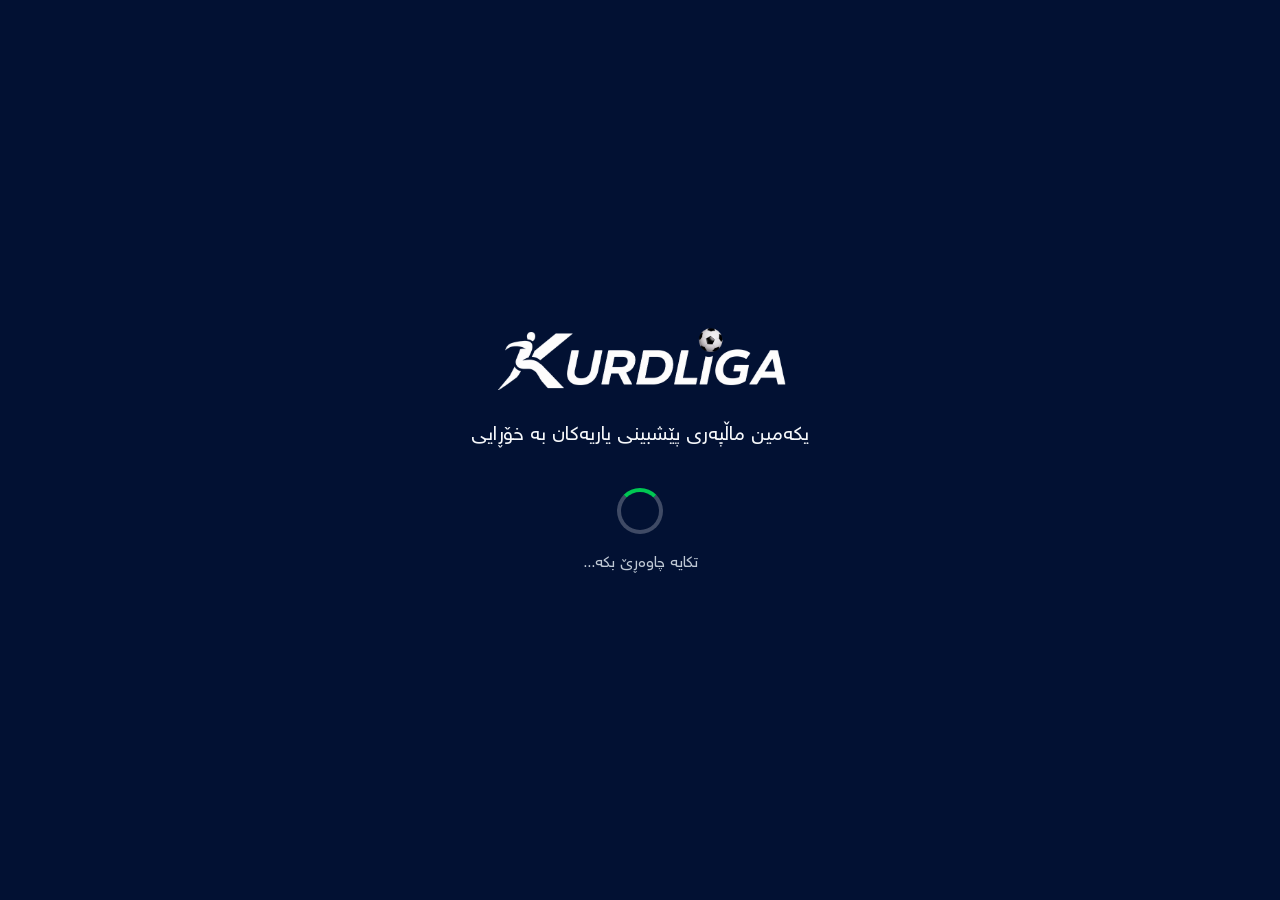
==== index.html @ d961744a "Update index.html" ====
<!DOCTYPE html>
<html lang="ku" dir="rtl">
<head>
  <meta charset="UTF-8" />
  <meta name="viewport" content="width=device-width, initial-scale=1.0" />
  <title>Kurdliga</title>

  <style>
    @font-face {
      font-family: 'Kurdliga-Regular';
      src: url('fonts/kurdliga-Reg.ttf') format('truetype');
    }

    @font-face {
      font-family: 'Kurdliga-Bold';
      src: url('fonts/kurdliga-bold.ttf') format('truetype');
    }

    * {
      margin: 0;
      padding: 0;
      box-sizing: border-box;
    }

    html, body {
      width: 100%;
      height: 100%;
      background: #021133;
      font-family: 'Kurdliga-Regular', sans-serif;
      overflow: hidden;
    }

    body {
      display: flex;
      justify-content: center;
      align-items: center;
      color: #ffffff;
    }

    .splash {
      width: 100%;
      max-width: 430px;
      padding: 25px;
      text-align: center;
      animation: fadeIn 1s ease forwards;
    }

    .logo {
      width: min(78%, 330px);
      display: block;
      margin: 0 auto 28px;
      animation: logoPulse 2s infinite ease-in-out;
    }

    .slogan {
      font-size: 20px;
      color: #F5F7FA;
      margin-bottom: 34px;
      line-height: 1.8;
    }

    .loader {
      width: 46px;
      height: 46px;
      border: 4px solid rgba(245, 247, 250, 0.25);
      border-top-color: #00C853;
      border-radius: 50%;
      margin: 0 auto;
      animation: spin 1s linear infinite;
    }

    .loading-text {
      margin-top: 18px;
      font-size: 16px;
      color: #BFC8D4;
    }

    @keyframes spin {
      to { transform: rotate(360deg); }
    }

    @keyframes logoPulse {
      0%, 100% { transform: scale(1); }
      50% { transform: scale(1.04); }
    }

    @keyframes fadeIn {
      from {
        opacity: 0;
        transform: translateY(18px);
      }
      to {
        opacity: 1;
        transform: translateY(0);
      }
    }

    @media (max-height: 650px) {
      .logo {
        width: min(65%, 260px);
        margin-bottom: 18px;
      }

      .slogan {
        font-size: 17px;
        margin-bottom: 24px;
      }

      .loader {
        width: 38px;
        height: 38px;
      }
    }
  </style>
</head>

<body>

  <main class="splash">
    <img src="assets/images/logo.png" alt="Kurdliga Logo" class="logo" />

    <div class="slogan">
       یکەمین ماڵپەری پێشبینی یاریەکان بە خۆڕایی   
    </div>

    <div class="loader"></div>

    <div class="loading-text">تکایە چاوەڕێ بکە...</div>
  </main>

  <script>
    setTimeout(() => {
      window.location.href = "login.html";
    }, 6000);
  </script>

</body>
</html>
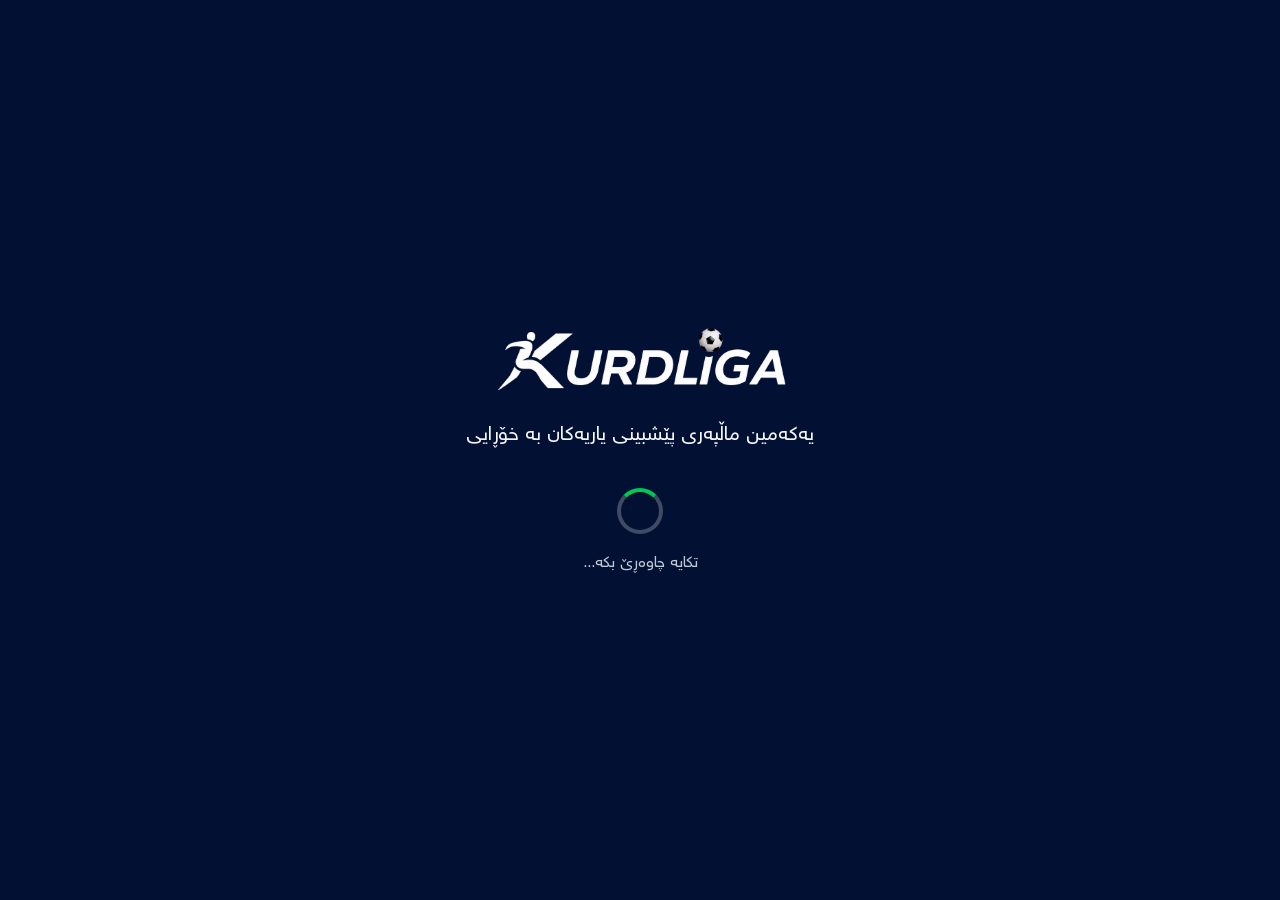
==== commit 8e7f8188: "Update index.html" ====
--- a/index.html
+++ b/index.html
@@ -120,7 +120,7 @@
     <img src="assets/images/logo.png" alt="Kurdliga Logo" class="logo" />
 
     <div class="slogan">
-       یکەمین ماڵپەری پێشبینی یاریەکان بە خۆڕایی   
+       یەکەمین ماڵپەری پێشبینی یاریەکان بە خۆڕایی   
     </div>
 
     <div class="loader"></div>
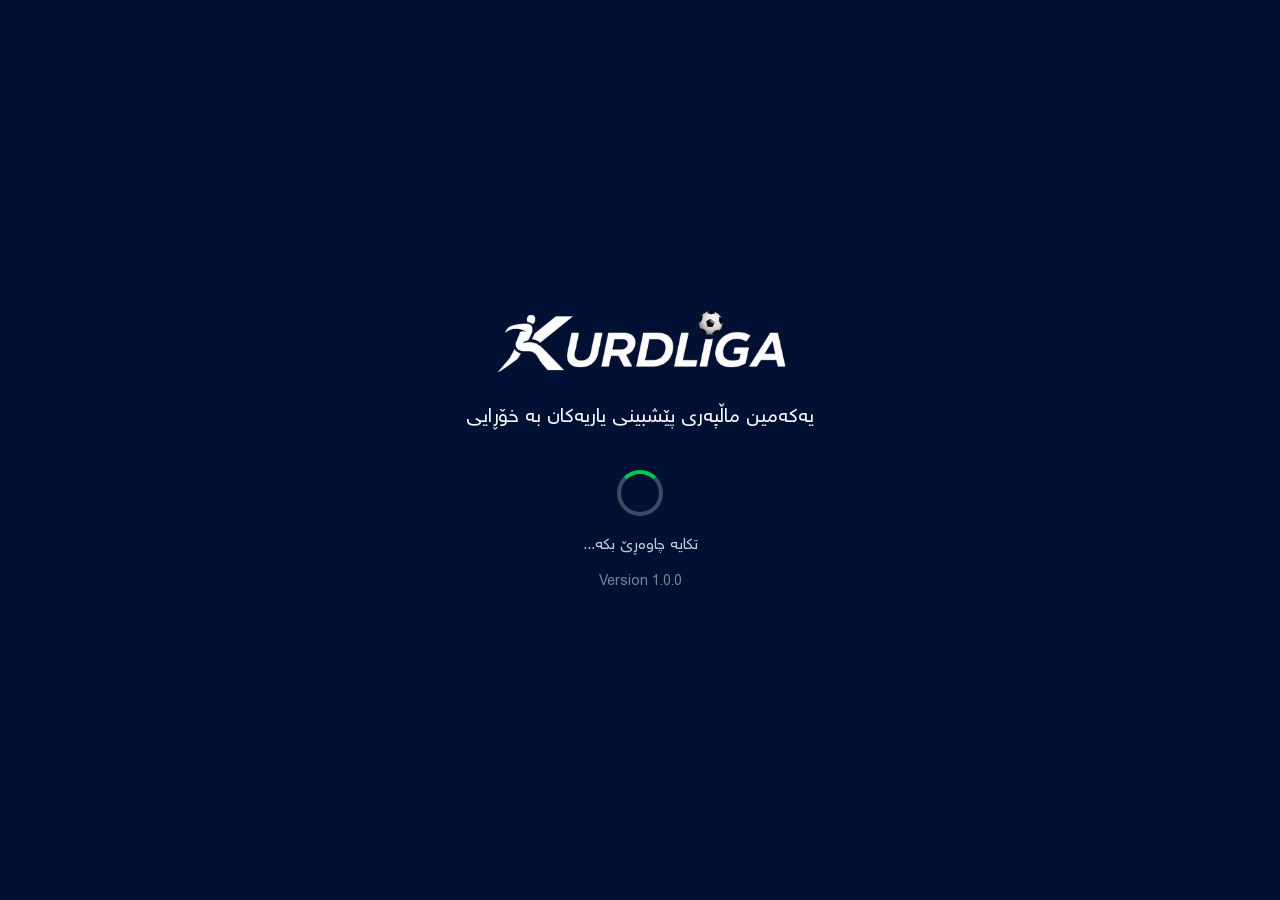
==== commit d6e7dd2b: "Update index.html" ====
--- a/index.html
+++ b/index.html
@@ -22,7 +22,8 @@
       box-sizing: border-box;
     }
 
-    html, body {
+    html,
+    body {
       width: 100%;
       height: 100%;
       background: #021133;
@@ -57,6 +58,7 @@
       color: #F5F7FA;
       margin-bottom: 34px;
       line-height: 1.8;
+      animation: fadeText 2s ease infinite alternate;
     }
 
     .loader {
@@ -75,13 +77,27 @@
       color: #BFC8D4;
     }
 
+    .version {
+      margin-top: 15px;
+      color: #7A869A;
+      font-size: 14px;
+      font-family: 'Kurdliga-Regular', sans-serif;
+    }
+
     @keyframes spin {
-      to { transform: rotate(360deg); }
+      to {
+        transform: rotate(360deg);
+      }
     }
 
     @keyframes logoPulse {
-      0%, 100% { transform: scale(1); }
-      50% { transform: scale(1.04); }
+      0%, 100% {
+        transform: scale(1);
+      }
+
+      50% {
+        transform: scale(1.04);
+      }
     }
 
     @keyframes fadeIn {
@@ -89,9 +105,20 @@
         opacity: 0;
         transform: translateY(18px);
       }
+
       to {
         opacity: 1;
         transform: translateY(0);
+      }
+    }
+
+    @keyframes fadeText {
+      from {
+        opacity: 0.65;
+      }
+
+      to {
+        opacity: 1;
       }
     }
 
@@ -110,6 +137,14 @@
         width: 38px;
         height: 38px;
       }
+
+      .loading-text {
+        font-size: 14px;
+      }
+
+      .version {
+        font-size: 12px;
+      }
     }
   </style>
 </head>
@@ -120,17 +155,25 @@
     <img src="assets/images/logo.png" alt="Kurdliga Logo" class="logo" />
 
     <div class="slogan">
-       یەکەمین ماڵپەری پێشبینی یاریەکان بە خۆڕایی   
+      یەکەمین ماڵپەری پێشبینی یاریەکان بە خۆڕایی
     </div>
 
     <div class="loader"></div>
 
     <div class="loading-text">تکایە چاوەڕێ بکە...</div>
+
+    <div class="version">Version 1.0.0</div>
   </main>
 
   <script>
     setTimeout(() => {
-      window.location.href = "login.html";
+      const isLoggedIn = localStorage.getItem("kurdligaLoggedIn");
+
+      if (isLoggedIn === "true") {
+        window.location.href = "home.html";
+      } else {
+        window.location.href = "login.html";
+      }
     }, 6000);
   </script>
 
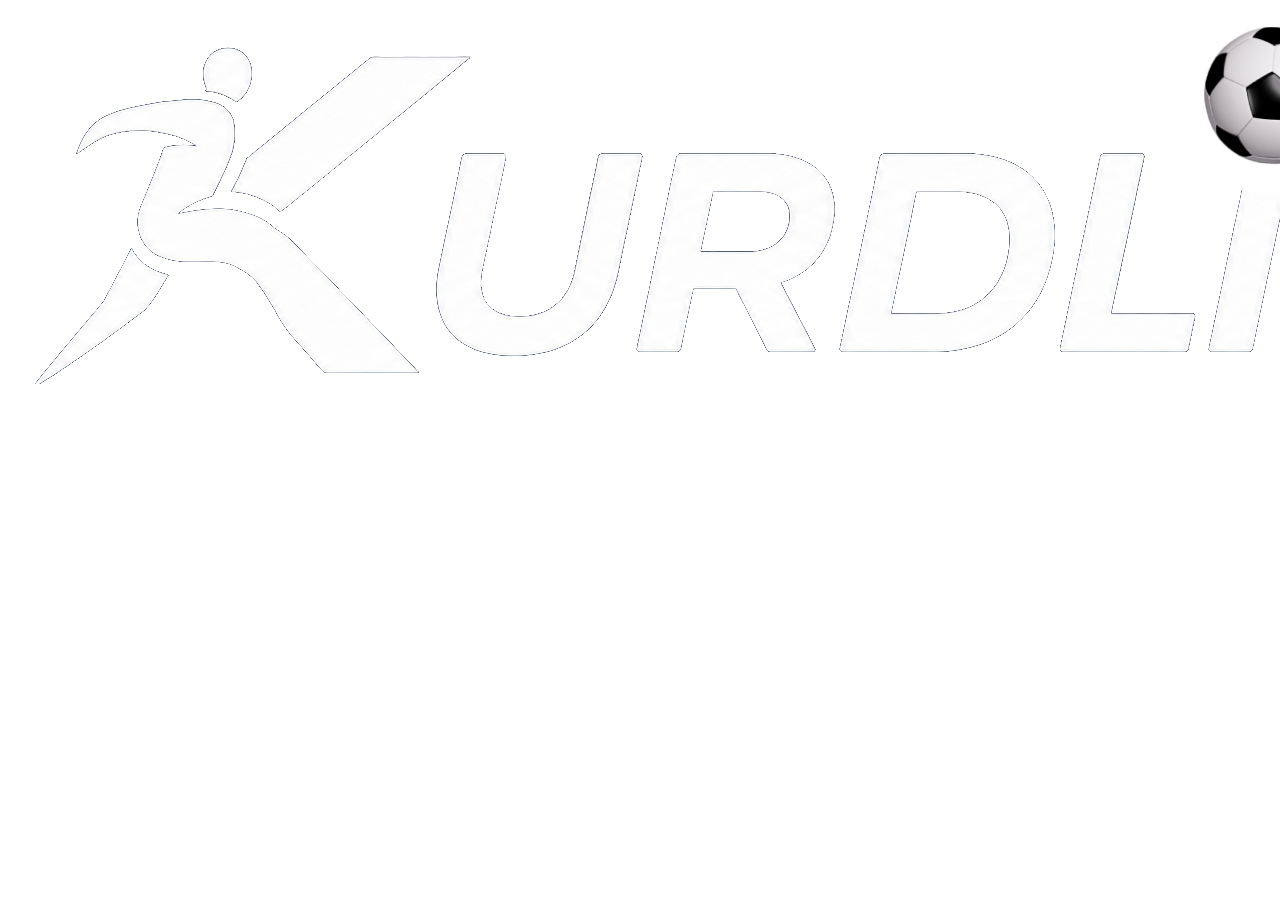
==== commit 23546915: "Add files via upload" ====
--- a/index.html
+++ b/index.html
@@ -5,154 +5,19 @@
   <meta name="viewport" content="width=device-width, initial-scale=1.0" />
   <title>Kurdliga</title>
 
-  <style>
-    @font-face {
-      font-family: 'Kurdliga-Regular';
-      src: url('fonts/kurdliga-Reg.ttf') format('truetype');
-    }
-
-    @font-face {
-      font-family: 'Kurdliga-Bold';
-      src: url('fonts/kurdliga-bold.ttf') format('truetype');
-    }
-
-    * {
-      margin: 0;
-      padding: 0;
-      box-sizing: border-box;
-    }
-
-    html,
-    body {
-      width: 100%;
-      height: 100%;
-      background: #021133;
-      font-family: 'Kurdliga-Regular', sans-serif;
-      overflow: hidden;
-    }
-
-    body {
-      display: flex;
-      justify-content: center;
-      align-items: center;
-      color: #ffffff;
-    }
-
-    .splash {
-      width: 100%;
-      max-width: 430px;
-      padding: 25px;
-      text-align: center;
-      animation: fadeIn 1s ease forwards;
-    }
-
-    .logo {
-      width: min(78%, 330px);
-      display: block;
-      margin: 0 auto 28px;
-      animation: logoPulse 2s infinite ease-in-out;
-    }
-
-    .slogan {
-      font-size: 20px;
-      color: #F5F7FA;
-      margin-bottom: 34px;
-      line-height: 1.8;
-      animation: fadeText 2s ease infinite alternate;
-    }
-
-    .loader {
-      width: 46px;
-      height: 46px;
-      border: 4px solid rgba(245, 247, 250, 0.25);
-      border-top-color: #00C853;
-      border-radius: 50%;
-      margin: 0 auto;
-      animation: spin 1s linear infinite;
-    }
-
-    .loading-text {
-      margin-top: 18px;
-      font-size: 16px;
-      color: #BFC8D4;
-    }
-
-    .version {
-      margin-top: 15px;
-      color: #7A869A;
-      font-size: 14px;
-      font-family: 'Kurdliga-Regular', sans-serif;
-    }
-
-    @keyframes spin {
-      to {
-        transform: rotate(360deg);
-      }
-    }
-
-    @keyframes logoPulse {
-      0%, 100% {
-        transform: scale(1);
-      }
-
-      50% {
-        transform: scale(1.04);
-      }
-    }
-
-    @keyframes fadeIn {
-      from {
-        opacity: 0;
-        transform: translateY(18px);
-      }
-
-      to {
-        opacity: 1;
-        transform: translateY(0);
-      }
-    }
-
-    @keyframes fadeText {
-      from {
-        opacity: 0.65;
-      }
-
-      to {
-        opacity: 1;
-      }
-    }
-
-    @media (max-height: 650px) {
-      .logo {
-        width: min(65%, 260px);
-        margin-bottom: 18px;
-      }
-
-      .slogan {
-        font-size: 17px;
-        margin-bottom: 24px;
-      }
-
-      .loader {
-        width: 38px;
-        height: 38px;
-      }
-
-      .loading-text {
-        font-size: 14px;
-      }
-
-      .version {
-        font-size: 12px;
-      }
-    }
-  </style>
+  
+  <link rel="stylesheet" href="css/index.css">
 </head>
 
 <body>
 
   <main class="splash">
-    <img src="assets/images/logo.png" alt="Kurdliga Logo" class="logo" />
+
+    <img
+      src="assets/images/logo.png"
+      alt="Kurdliga Logo"
+      class="logo"
+    />
 
     <div class="slogan">
       یەکەمین ماڵپەری پێشبینی یاریەکان بە خۆڕایی
@@ -160,22 +25,17 @@
 
     <div class="loader"></div>
 
-    <div class="loading-text">تکایە چاوەڕێ بکە...</div>
+    <div class="loading-text">
+      تکایە چاوەڕێ بکە...
+    </div>
 
-    <div class="version">Version 1.0.0</div>
+    <div class="version">
+      Version 1.0.0
+    </div>
+
   </main>
 
-  <script>
-    setTimeout(() => {
-      const isLoggedIn = localStorage.getItem("kurdligaLoggedIn");
-
-      if (isLoggedIn === "true") {
-        window.location.href = "home.html";
-      } else {
-        window.location.href = "login.html";
-      }
-    }, 6000);
-  </script>
+  <script src="js/index-1.js"></script>
 
 </body>
 </html>
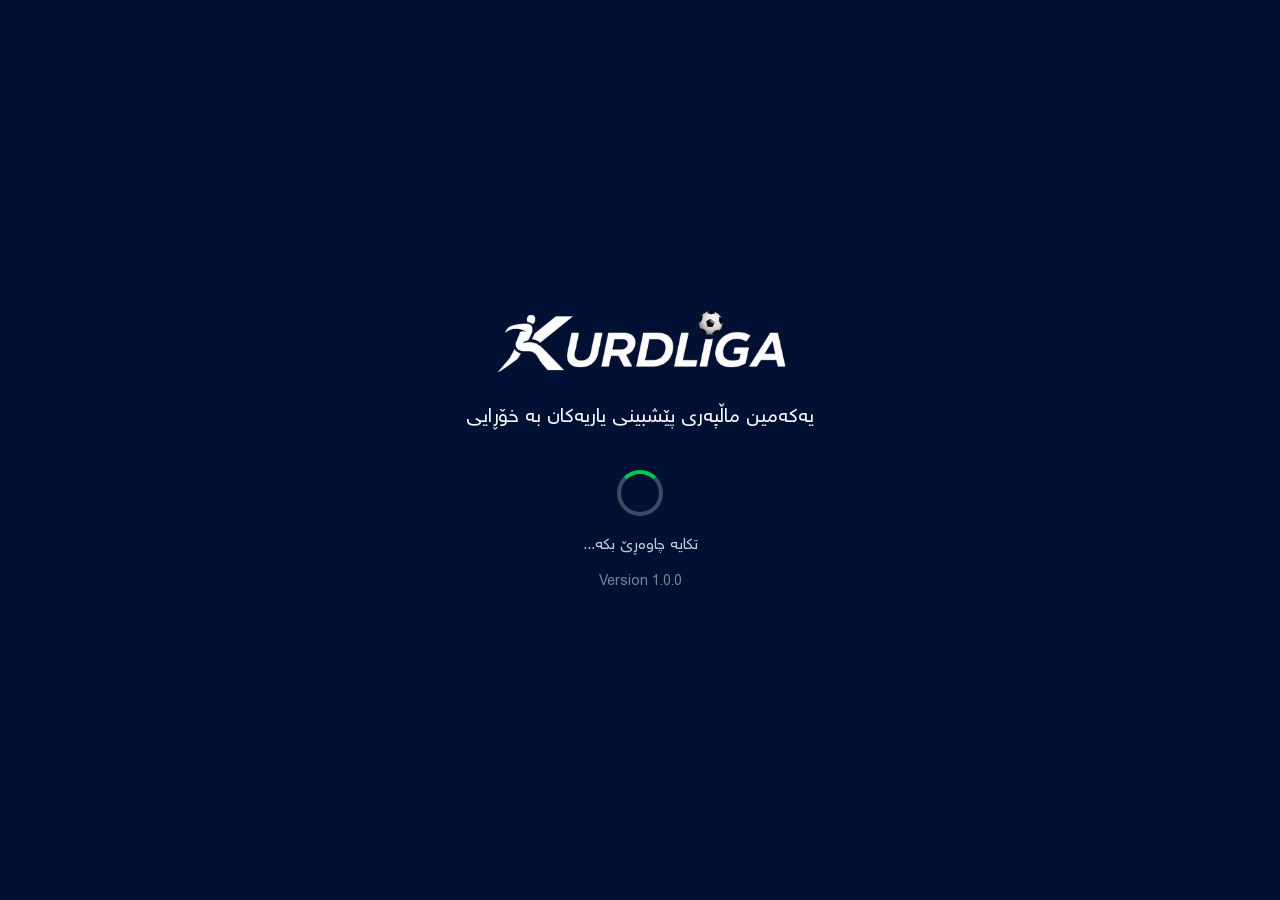
==== commit a2a5eae7: "Add files via upload" ====
--- a/index.html
+++ b/index.html
@@ -5,8 +5,149 @@
   <meta name="viewport" content="width=device-width, initial-scale=1.0" />
   <title>Kurdliga</title>
 
-  
-  <link rel="stylesheet" href="css/index.css">
+  <style>
+    @font-face {
+      font-family: 'Kurdliga-Regular';
+      src: url('fonts/kurdliga-Reg.ttf') format('truetype');
+    }
+
+    @font-face {
+      font-family: 'Kurdliga-Bold';
+      src: url('fonts/kurdliga-bold.ttf') format('truetype');
+    }
+
+    * {
+      margin: 0;
+      padding: 0;
+      box-sizing: border-box;
+    }
+
+    html,
+    body {
+      width: 100%;
+      height: 100%;
+      background: #021133;
+      font-family: 'Kurdliga-Regular', sans-serif;
+      overflow: hidden;
+    }
+
+    body {
+      display: flex;
+      justify-content: center;
+      align-items: center;
+      color: #ffffff;
+    }
+
+    .splash {
+      width: 100%;
+      max-width: 430px;
+      padding: 25px;
+      text-align: center;
+      animation: fadeIn 1s ease forwards;
+    }
+
+    .logo {
+      width: min(78%, 330px);
+      display: block;
+      margin: 0 auto 28px;
+      animation: logoPulse 2s infinite ease-in-out;
+    }
+
+    .slogan {
+      font-size: 20px;
+      color: #F5F7FA;
+      margin-bottom: 34px;
+      line-height: 1.8;
+      animation: fadeText 2s ease infinite alternate;
+    }
+
+    .loader {
+      width: 46px;
+      height: 46px;
+      border: 4px solid rgba(245, 247, 250, 0.25);
+      border-top-color: #00C853;
+      border-radius: 50%;
+      margin: 0 auto;
+      animation: spin 1s linear infinite;
+    }
+
+    .loading-text {
+      margin-top: 18px;
+      font-size: 16px;
+      color: #BFC8D4;
+    }
+
+    .version {
+      margin-top: 15px;
+      color: #7A869A;
+      font-size: 14px;
+      font-family: 'Kurdliga-Regular', sans-serif;
+    }
+
+    @keyframes spin {
+      to {
+        transform: rotate(360deg);
+      }
+    }
+
+    @keyframes logoPulse {
+      0%,100% {
+        transform: scale(1);
+      }
+
+      50% {
+        transform: scale(1.04);
+      }
+    }
+
+    @keyframes fadeIn {
+      from {
+        opacity: 0;
+        transform: translateY(18px);
+      }
+
+      to {
+        opacity: 1;
+        transform: translateY(0);
+      }
+    }
+
+    @keyframes fadeText {
+      from {
+        opacity: 0.65;
+      }
+
+      to {
+        opacity: 1;
+      }
+    }
+
+    @media (max-height:650px) {
+
+      .logo {
+        width: min(65%, 260px);
+        margin-bottom: 18px;
+      }
+
+      .slogan {
+        font-size: 17px;
+        margin-bottom: 24px;
+      }
+
+      .loader {
+        width: 38px;
+        height: 38px;
+      }
+
+      .loading-text {
+        font-size: 14px;
+      }
+
+      .version {
+        font-size: 12px;
+      }
+    }
+  </style>
 </head>
 
 <body>
@@ -35,7 +176,11 @@
 
   </main>
 
-  <script src="js/index-1.js"></script>
+  <script>
+    setTimeout(() => {
+      window.location.href = "login.html";
+    }, 6000);
+  </script>
 
 </body>
 </html>
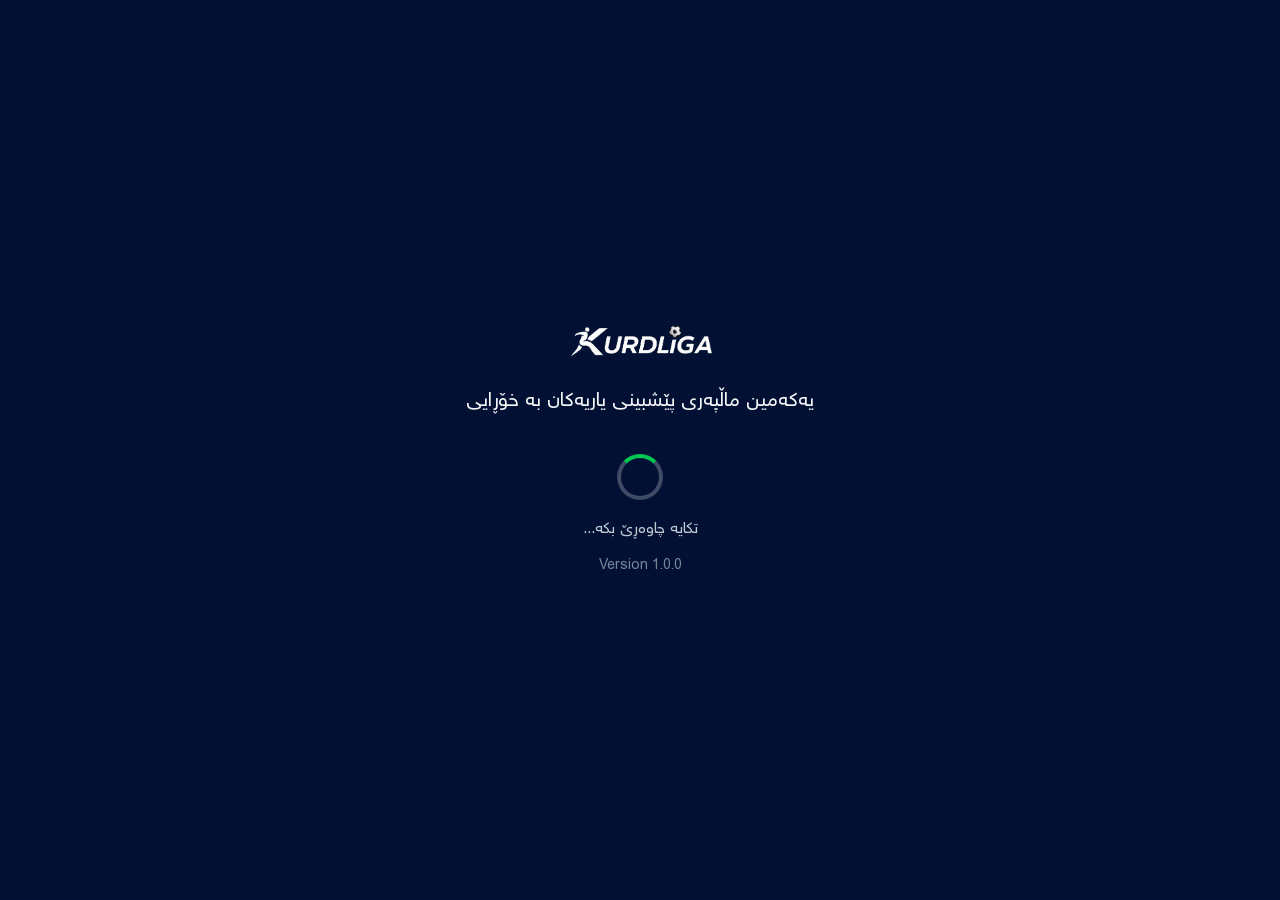
==== commit 98c0664c: "Add files via upload" ====
--- a/index.html
+++ b/index.html
@@ -2,7 +2,7 @@
 <html lang="ku" dir="rtl">
 <head>
   <meta charset="UTF-8" />
-  <meta name="viewport" content="width=device-width, initial-scale=1.0" />
+  <meta name="viewport" content="width=device-width, initial-scale=1.0, viewport-fit=cover" />
   <title>Kurdliga</title>
 
   <style>
@@ -147,7 +147,228 @@
         font-size: 12px;
       }
     }
+  
+
+    /* =========================================================
+       Kurdliga mobile browser normalization
+       Keeps Chrome / Brave / Samsung Internet / Safari layout
+       visually consistent with the Brave mobile design.
+       ========================================================= */
+    :root {
+      --app-max-width: 560px;
+      --app-header-height: 76px;
+      --app-bottom-nav-height: 74px;
+      --app-side-padding: 14px;
+    }
+
+    html {
+      width: 100%;
+      min-width: 320px;
+      background: #021133;
+      -webkit-text-size-adjust: 100%;
+      text-size-adjust: 100%;
+      font-size: 16px;
+      scroll-behavior: smooth;
+    }
+
+    body {
+      width: 100%;
+      min-width: 320px;
+      min-height: 100svh;
+      min-height: 100dvh;
+      background: #021133;
+      -webkit-font-smoothing: antialiased;
+      text-rendering: optimizeLegibility;
+      overscroll-behavior-y: none;
+    }
+
+    body.no-scroll {
+      height: 100svh;
+      height: 100dvh;
+    }
+
+    img, svg, video, canvas {
+      max-width: 100%;
+      height: auto;
+    }
+
+    button, input, select, textarea {
+      font: inherit;
+      -webkit-text-size-adjust: 100%;
+      text-size-adjust: 100%;
+    }
+
+    .splash,
+    .login-box,
+    .register-box,
+    .forgot-box {
+      width: 100%;
+      max-width: min(430px, calc(100vw - 44px));
+      margin-inline: auto;
+    }
+
+    .header {
+      height: var(--app-header-height);
+      min-height: var(--app-header-height);
+      padding-top: calc(10px + env(safe-area-inset-top, 0px));
+      box-sizing: border-box;
+    }
+
+    body:has(.header) {
+      padding-top: calc(var(--app-header-height) + env(safe-area-inset-top, 0px));
+    }
+
+    .logo {
+      width: clamp(118px, 34vw, 145px);
+      flex: 0 0 auto;
+    }
+
+    .wallet-mini {
+      min-width: clamp(86px, 22vw, 104px);
+      flex: 0 0 auto;
+    }
+
+    .coin-line,
+    .diamond-line {
+      font-size: clamp(15px, 4.2vw, 16px);
+    }
+
+    .menu-btn,
+    .notify-btn,
+    .live-filter-btn,
+    .back-btn {
+      width: clamp(40px, 11vw, 42px);
+      height: clamp(40px, 11vw, 42px);
+      flex: 0 0 auto;
+    }
+
+    .page,
+    .slide-content {
+      width: 100%;
+      max-width: min(var(--app-max-width), calc(100vw - 28px));
+      margin-inline: auto;
+    }
+
+    .page {
+      padding-inline: var(--app-side-padding);
+    }
+
+    .ad-slider,
+    .slide {
+      min-height: clamp(145px, 26svh, 235px);
+    }
+
+    .date-banner,
+    .date-item {
+      height: clamp(70px, 12svh, 76px);
+    }
+
+    .date-title {
+      font-size: clamp(16px, 4.4vw, 17px);
+    }
+
+    .date-sub {
+      font-size: clamp(10px, 3vw, 11px);
+    }
+
+    .competition-card,
+    .match-card,
+    .archive-card,
+    .search-box {
+      width: 100%;
+      max-width: 100%;
+    }
+
+    .competition-title {
+      font-size: clamp(19px, 5.3vw, 22px);
+    }
+
+    .match-time-top,
+    .match-time-row {
+      font-size: clamp(24px, 7.2vw, 30px);
+    }
+
+    .match-time-row.live-time {
+      font-size: clamp(30px, 8.6vw, 34px);
+    }
+
+    .team-side .team-name-inline,
+    .team-name {
+      font-size: clamp(16px, 4.5vw, 17px);
+    }
+
+    .points-row {
+      gap: clamp(8px, 2.2vw, 10px);
+    }
+
+    .point-box {
+      min-height: clamp(64px, 16vw, 78px);
+      padding-inline: 6px;
+    }
+
+    .point-title {
+      font-size: clamp(11px, 3.2vw, 12px);
+    }
+
+    .point-value {
+      font-size: clamp(16px, 4.6vw, 18px);
+    }
+
+    .bottom-nav {
+      height: calc(var(--app-bottom-nav-height) + env(safe-area-inset-bottom, 0px));
+      padding-bottom: env(safe-area-inset-bottom, 0px);
+    }
+
+    body:has(.bottom-nav) {
+      padding-bottom: calc(var(--app-bottom-nav-height) + env(safe-area-inset-bottom, 0px) + 14px);
+    }
+
+    .bet-slip-toggle {
+      bottom: calc(var(--app-bottom-nav-height) + env(safe-area-inset-bottom, 0px) + 10px);
+    }
+
+    .bet-slip-panel {
+      bottom: calc(var(--app-bottom-nav-height) + env(safe-area-inset-bottom, 0px) + 10px);
+      max-height: calc(100dvh - var(--app-header-height) - var(--app-bottom-nav-height) - 30px);
+    }
+
+    .side-overlay,
+    .side-menu {
+      top: calc(var(--app-header-height) + env(safe-area-inset-top, 0px));
+    }
+
+    @media (max-width: 380px) {
+      :root { --app-side-padding: 10px; }
+      .header { padding-inline: 10px; }
+      .logo { width: clamp(108px, 31vw, 132px); }
+      .wallet-mini { min-width: 78px; }
+      .header-left { gap: 6px; }
+      .coin-line, .diamond-line { font-size: 14px; }
+      .point-title { font-size: 10.5px; }
+      .nav-item { font-size: 10.5px; }
+      .nav-icon { font-size: 21px; }
+    }
+
+    @media (min-width: 700px) and (pointer: coarse) {
+      :root { --app-max-width: 560px; }
+      .page, .slide-content { max-width: 560px; }
+    }
+
   </style>
+
+
+  <script>
+    // Normalize viewport units on mobile browsers whose address bars resize the page.
+    (function () {
+      function setKurdligaViewport() {
+        document.documentElement.style.setProperty('--real-vh', (window.innerHeight * 0.01) + 'px');
+      }
+      setKurdligaViewport();
+      window.addEventListener('resize', setKurdligaViewport, { passive: true });
+      window.addEventListener('orientationchange', setKurdligaViewport, { passive: true });
+    })();
+  </script>
+
 </head>
 
 <body>
